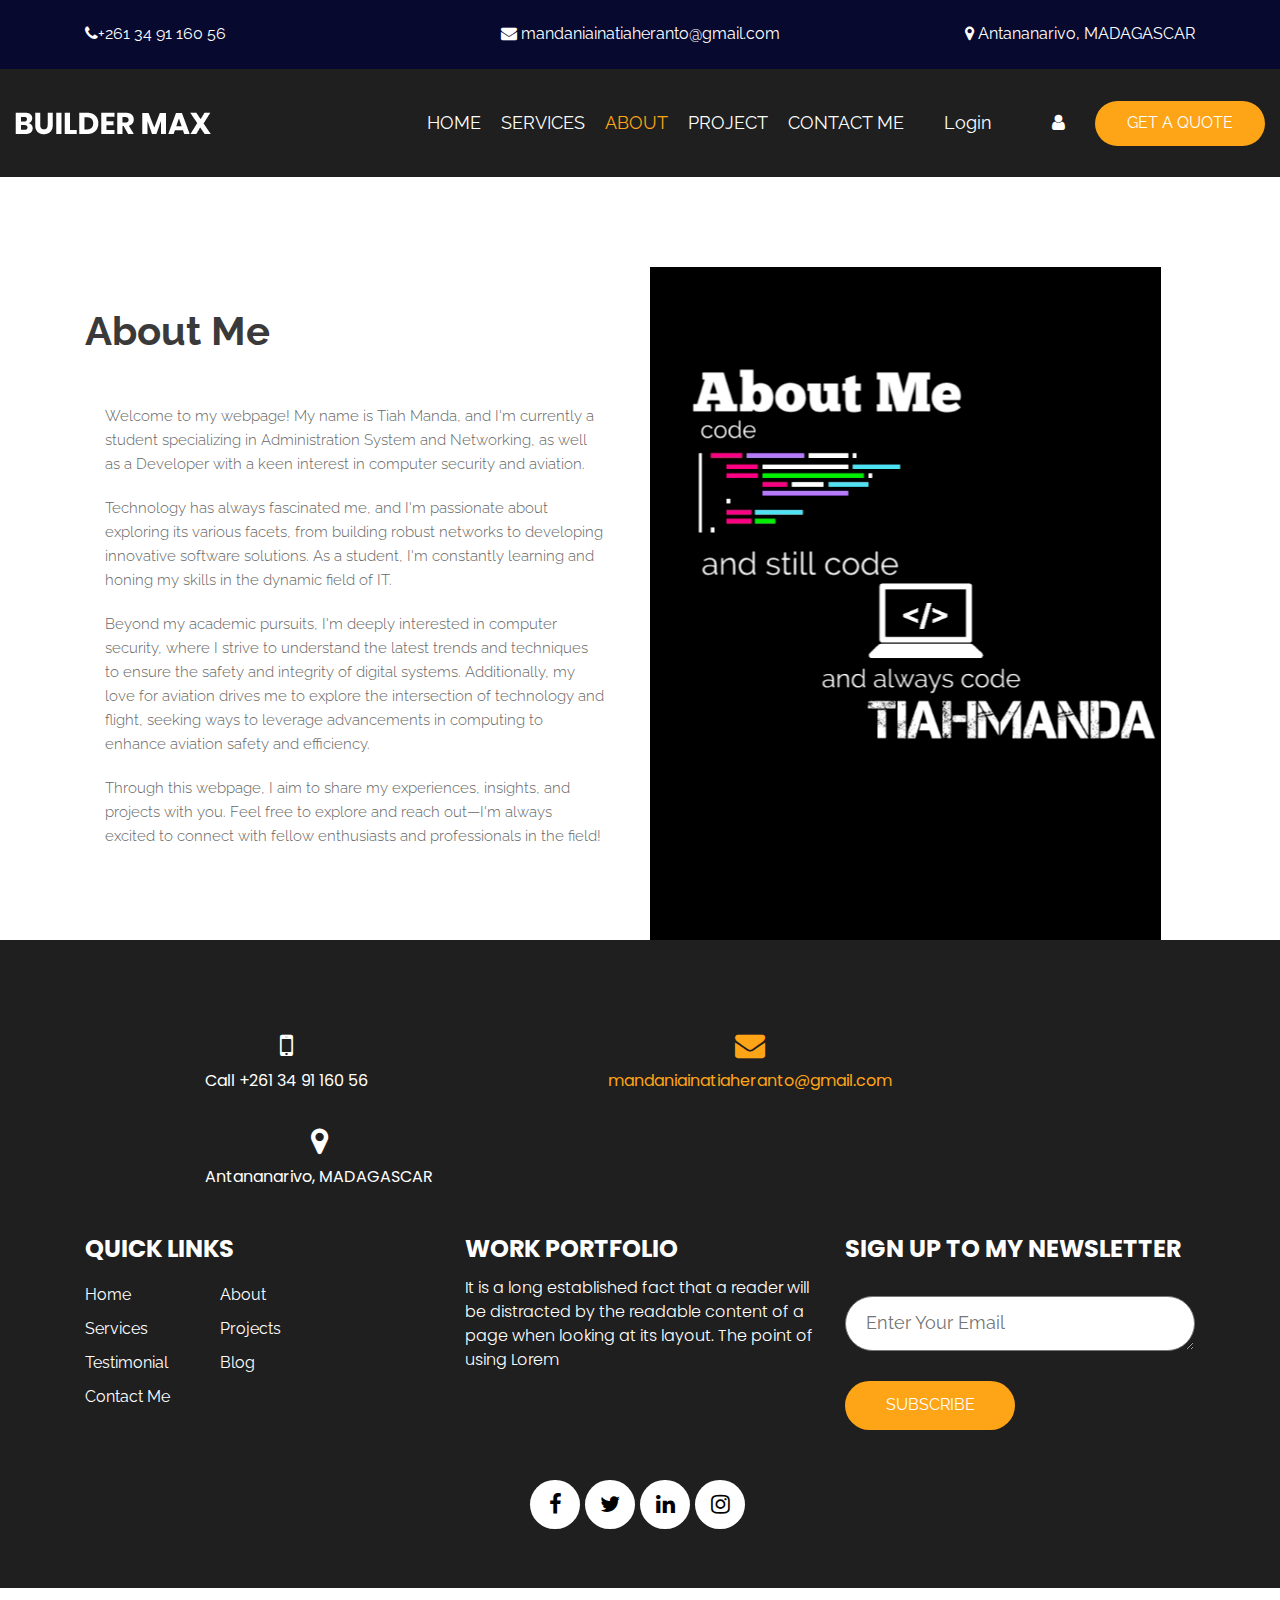
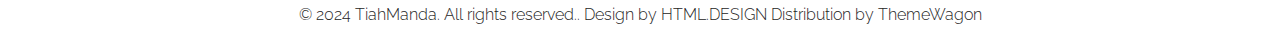
==== about.html @ e6ba1126 "Import project" ====
<!DOCTYPE html>
<html lang="en">
   <head>
      <!-- basic -->
      <meta charset="utf-8">
      <meta http-equiv="X-UA-Compatible" content="IE=edge">
      <meta name="viewport" content="width=device-width, initial-scale=1">
      <!-- mobile metas -->
      <meta name="viewport" content="width=device-width, initial-scale=1">
      <meta name="viewport" content="initial-scale=1, maximum-scale=1">
      <!-- site metas -->
      <title>About</title>
      <meta name="keywords" content="">
      <meta name="description" content="">
      <meta name="author" content="">
      <!-- bootstrap css -->
      <link rel="stylesheet" type="text/css" href="css/bootstrap.min.css">
      <!-- style css -->
      <link rel="stylesheet" type="text/css" href="css/style.css">
      <!-- Responsive-->
      <link rel="stylesheet" href="css/responsive.css">
      <!-- MainLogo -->
      <link rel="icon" href="images/MainLogo.png" type="image/gif" />
      <!-- Scrollbar Custom CSS -->
      <link rel="stylesheet" href="css/jquery.mCustomScrollbar.min.css">
      <!-- Tweaks for older IEs-->
      <link rel="stylesheet" href="https://netdna.bootstrapcdn.com/font-awesome/4.0.3/css/font-awesome.css">
      <!-- fonts -->
      <link href="https://fonts.googleapis.com/css2?family=Raleway:wght@400;500;600;800&family=Sen:wght@400;700;800&display=swap" rel="stylesheet">
   </head>
   <body>
      <!-- header top section start -->
      <div class="header_top_section">
         <div class="container">
            <div class="row">
               <div class="col-sm-12">
                  <div class="header_top_main">
                     <div class="call_text"><a href="#"><i class="fa fa-phone" aria-hidden="true"></i>+261 34 91 160 56</a></div>
                     <div class="call_text_2"><a href="#"><i class="fa fa-envelope" aria-hidden="true"></i> mandaniainatiaheranto@gmail.com</a></div>
                     <div class="call_text_1"><a href="#"><i class="fa fa-map-marker" aria-hidden="true"></i> Antananarivo, MADAGASCAR</a></div>
                  </div>
               </div>
            </div>
         </div>
      </div>
      <!-- header top section start -->
      <!-- header section start -->
      <div class="header_section header_bg">
         <div class="container-fluid">
            <nav class="navbar navbar-expand-lg navbar-light bg-light">
               <div class="logo"><a href="index.html"><img src="images/logo.png"></a></div>
               <button class="navbar-toggler" type="button" data-toggle="collapse" data-target="#navbarSupportedContent" aria-controls="navbarSupportedContent" aria-expanded="false" aria-label="Toggle navigation">
               <span class="navbar-toggler-icon"></span>
               </button>
               <div class="collapse navbar-collapse" id="navbarSupportedContent">
                  <ul class="navbar-nav ml-auto">
                     <li class="nav-item">
                        <a class="nav-link" href="index.html">Home</a>
                     </li>
                     <li class="nav-item">
                        <a class="nav-link" href="services.html">Services</a>
                     </li>
                     <li class="nav-item active">
                        <a class="nav-link" href="about.html">About</a>
                     </li>
                     <li class="nav-item">
                        <a class="nav-link" href="projects.html">Project</a>
                     </li>
                     <li class="nav-item">
                        <a class="nav-link" href="contact.html">Contact Me</a>
                     </li>
                  </ul>
                  <form class="form-inline my-2 my-lg-0">
                     <div class="login_text">
                        <ul>
                           <li><a href="#">Login</a></li>
                           <li><a href="#"><i class="fa fa-user" aria-hidden="true"></i></a></li>
                        </ul>
                     </div>
                     <div class="quote_btn"><a href="#">Get A Quote</a></div>
                  </form>
               </div>
            </nav>
         </div>
      </div>
      <!-- header section end -->
      <!-- about sectuion start -->
      <div class="about_section layout_padding">
         <div class="container">
            <div class="row">
               <div class="col-md-6">
                  <h1 class="about_taital">About Me</h1>
                  <p class="about_text">
                     <p>Welcome to my webpage! My name is Tiah Manda, and I'm currently a student specializing in Administration System and Networking, as well as a Developer with a keen interest in computer security and aviation.</p>

                     <p>Technology has always fascinated me, and I'm passionate about exploring its various facets, from building robust networks to developing innovative software solutions. As a student, I'm constantly learning and honing my skills in the dynamic field of IT.</p>

                     <p>Beyond my academic pursuits, I'm deeply interested in computer security, where I strive to understand the latest trends and techniques to ensure the safety and integrity of digital systems. Additionally, my love for aviation drives me to explore the intersection of technology and flight, seeking ways to leverage advancements in computing to enhance aviation safety and efficiency.</p>

                     <p>Through this webpage, I aim to share my experiences, insights, and projects with you. Feel free to explore and reach out—I'm always excited to connect with fellow enthusiasts and professionals in the field!</p>
                  </p>
               </div>
               <div class="col-md-6 padding_left_15">
                  <div class="contact_img"><img src="images/AboutMe.png"></div>
               </div>
            </div>
         </div>
      </div>
      <!-- about sectuion end -->
      <!-- footer section start -->
      <div class="footer_section layout_padding">
         <div class="container">
            <div class="row">
               <div class="col-md-12">
                  <div class="location_text">
                     <ul>
                        <li>
                           <a href="#"><span class="padding_15"><i class="fa fa-mobile" aria-hidden="true"></i></span> <br>Call +261 34 91 160 56</a>
                        </li>
                        <li class="active">
                           <a href="#"><span class="padding_15"><i class="fa fa-envelope" aria-hidden="true"></i></span> <br>mandaniainatiaheranto@gmail.com</a>
                        </li>
                        <li>
                           <a href="#"><span class="padding_15"><i class="fa fa-map-marker" aria-hidden="true"></i></span> <br>Antananarivo, MADAGASCAR</a>
                        </li> 
                     </ul>
                  </div>
               </div>
            </div>
            <div class="footer_section_2">
               <div class="row">
                  <div class="col-md-4">
                     <h2 class="useful_text">QUICK LINKS</h2>
                     <div class="footer_menu">
                        <ul>
                           <li><a href="index.html">Home</a></li>
                           <li><a href="about.html">About</a></li>
                           <li><a href="services.html">Services</a></li>
                           <li><a href="projects.html">Projects</a></li>
                           <li><a href="testimonial.html">Testimonial</a></li>
                           <li><a href="blog.html">Blog</a></li>
                           <li><a href="contact.html">Contact Me</a></li>
                        </ul>
                     </div>
                  </div>
                  <div class="col-md-4">
                     <h2 class="useful_text">Work Portfolio</h2>
                     <p class="lorem_text">It is a long established fact that a reader will be distracted by the readable content of a page when looking at its layout. The point of using Lorem</p>
                  </div>
                  <div class="col-md-4">
                     <h2 class="useful_text">SIGN UP TO MY NEWSLETTER</h2>
                     <div class="form-group">
                        <textarea class="update_mail" placeholder="Enter Your Email" rows="5" id="comment" name="Enter Your Email"></textarea>
                        <div class="subscribe_bt"><a href="#">Subscribe</a></div>
                     </div>
                  </div>
               </div>
            </div>
            <div class="social_icon">
               <ul>
                  <li>
                     <a href="#"><i class="fa fa-facebook" aria-hidden="true"></i></a>
                  </li>
                  <li>
                     <a href="#"><i class="fa fa-twitter" aria-hidden="true"></i></a>
                  </li>
                  <li>
                     <a href="#"><i class="fa fa-linkedin" aria-hidden="true"></i></a>
                  </li>
                  <li>
                     <a href="#"><i class="fa fa-instagram" aria-hidden="true"></i></a>
                  </li>
               </ul>
            </div>
         </div>
      </div>
      <!-- footer section end -->
      <!-- copyright section start -->
      <div class="copyright_section">
         <div class="container">
            <div class="row">
               <div class="col-sm-12">
                  <p class="copyright_text">&copy; 2024 TiahManda. All rights reserved.. Design by <a href="https://html.design" rel="nofollow">HTML.DESIGN</a> Distribution by <a href="https://themewagon.com">ThemeWagon</a></p>
               </div>
            </div>
         </div>
      </div>
      <!-- copyright section end -->
      <!-- Javascript files-->
      <script src="js/jquery.min.js"></script>
      <script src="js/popper.min.js"></script>
      <script src="js/bootstrap.bundle.min.js"></script>
      <script src="js/jquery-3.0.0.min.js"></script>
      <script src="js/plugin.js"></script>
   </body>
</html>
---- css/style.css ----
/*--------------------------------------------------------------------- File Name: style.css ---------------------------------------------------------------------*/


/*--------------------------------------------------------------------- import Fonts ---------------------------------------------------------------------*/

@import url('https://fonts.googleapis.com/css?family=Rajdhani:300,400,500,600,700');
@import url('https://fonts.googleapis.com/css?family=Poppins:100,100i,200,200i,300,300i,400,400i,500,500i,600,600i,700,700i,800,800i,900,900i');
@font-face {
    font-family: "Righteous";
    src: url("../fonts/BalooChettan-Regular.ttf");
    src: url("../fonts/BalooChettan-Regular.ttf");
}


/*****---------------------------------------- 1) font-family: 'Rajdhani', sans-serif;
 2) font-family: 'Poppins', sans-serif;
 ----------------------------------------*****/


/*--------------------------------------------------------------------- import Files ---------------------------------------------------------------------*/

@import url(animate.min.css);
@import url(normalize.css);
@import url(icomoon.css);
@import url(css/font-awesome.min.css);
@import url(meanmenu.css);
@import url(owl.carousel.min.css);
@import url(swiper.min.css);
@import url(slick.css);
@import url(jquery.fancybox.min.css);
@import url(jquery-ui.css);
@import url(nice-select.css);

/*--------------------------------------------------------------------- skeleton ---------------------------------------------------------------------*/

* {
    box-sizing: border-box !important;
    transition: ease all 0.5s;
}

html {
    scroll-behavior: smooth;
}

body {
    color: #666666;
    font-size: 14px;
    line-height: 1.80857;
    font-weight: normal;
    overflow-x: hidden;
    font-family: 'Raleway', sans-serif;
}

a {
    color: #1f1f1f;
    text-decoration: none !important;
    outline: none !important;
    -webkit-transition: all .3s ease-in-out;
    -moz-transition: all .3s ease-in-out;
    -ms-transition: all .3s ease-in-out;
    -o-transition: all .3s ease-in-out;
    transition: all .3s ease-in-out;
}

h1,
h2,
h3,
h4,
h5,
h6 {
    letter-spacing: 0;
    font-weight: normal;
    position: relative;
    padding: 0 0 10px 0;
    font-weight: normal;
    line-height: normal;
    color: #111111;
    margin: 0
}

h1 {
    font-size: 24px
}

h2 {
    font-size: 22px
}

h3 {
    font-size: 18px
}

h4 {
    font-size: 16px
}

h5 {
    font-size: 14px
}

h6 {
    font-size: 13px
}

*,
*::after,
*::before {
    -webkit-box-sizing: border-box;
    -moz-box-sizing: border-box;
    box-sizing: border-box;
}

h1 a,
h2 a,
h3 a,
h4 a,
h5 a,
h6 a {
    color: #212121;
    text-decoration: none!important;
    opacity: 1
}

button:focus {
    outline: none;
}

ul,
li,
ol {
    margin: 0px;
    padding: 0px;
    list-style: none;
}

p {
    margin: 20px;
    font-weight: 300;
    font-size: 15px;
    line-height: 24px;
}

a {
    color: #222222;
    text-decoration: none;
    outline: none !important;
}

a,
.btn {
    text-decoration: none !important;
    outline: none !important;
    -webkit-transition: all .3s ease-in-out;
    -moz-transition: all .3s ease-in-out;
    -ms-transition: all .3s ease-in-out;
    -o-transition: all .3s ease-in-out;
    transition: all .3s ease-in-out;
}

img {
    max-width: 100%;
    height: auto;
}

 :focus {
    outline: 0;
}

.paddind_bottom_0 {
    padding-bottom: 0 !important;
}

.btn-custom {
    margin-top: 20px;
    background-color: transparent !important;
    border: 2px solid #ddd;
    padding: 12px 40px;
    font-size: 16px;
}

.lead {
    font-size: 18px;
    line-height: 30px;
    color: #767676;
    margin: 0;
    padding: 0;
}

.form-control:focus {
    border-color: #ffffff !important;
    box-shadow: 0 0 0 .2rem rgba(255, 255, 255, .25);
}

.navbar-form input {
    border: none !important;
}

.badge {
    font-weight: 500;
}

blockquote {
    margin: 20px 0 20px;
    padding: 30px;
}

button {
    border: 0;
    margin: 0;
    padding: 0;
    cursor: pointer;
}

.full {
    float: left;
    width: 100%;
}

.layout_padding {
    padding-top: 90px;
    padding-bottom: 0px;
}

.padding_0 {
    padding: 0px;
}


/* header top section start */

.header_top_section {
    width: 100%;
    display: flex;
    background-color: #07092f;
    height: auto;
    padding: 20px 0px;
}

.header_top_main {
    display: flex;
}

.call_text {
    width: 100%;
    float: left;
    font-size: 16px;
    color: #ffffff;
}

.call_text a {
    color: #ffffff;
}

.call_text a:hover {
    color: #fda417;
}

.call_text_1 {
    width: 100%;
    float: left;
    font-size: 16px;
    color: #ffffff;
    text-align: right;
}

.call_text_1 a {
    color: #ffffff;
}

.call_text_1 a:hover {
    color: #fda417;
}

.call_text_2 {
    width: 100%;
    float: left;
    font-size: 16px;
    color: #ffffff;
    text-align: right;
    text-align: center;
}

.call_text_2 a {
    color: #ffffff;
}

.call_text_2 a:hover {
    color: #fda417;
}

.padding_left_15 {
    padding-left: 10px;
}


/* header top section end */


/* header section start */

.header_section {
    width: 100%;
    float: left;
    background-image: url(../images/TiahMMainBg.jpg);
    height: auto;
    background-size: 100% 100%;
    background-repeat: no-repeat;
}

.header_bg {
    background: #1f1f1f;
}

.bg-light {
    background-color: transparent !important;
}

.logo {
    width: auto;
}

.ml-auto,
.mx-auto {
    margin-left: auto!important;
}

.navbar-expand-lg .navbar-nav .nav-link {
    padding-right: 10px;
    padding-left: 10px;
    font-size: 18px;
    color: #fcfefe;
    text-transform: uppercase;
}

.navbar-light .navbar-nav .nav-link:focus,
.navbar-light .navbar-nav .nav-link:hover {
    color: #fda417;
}

.navbar-light .navbar-nav .active>.nav-link,
.navbar-light .navbar-nav .nav-link.active,
.navbar-light .navbar-nav .nav-link.show,
.navbar-light .navbar-nav .show>.nav-link {
    color: #fda417;
}

.navbar {
    padding: 30px 0px 30px 0px;
}

.motivation-quote {
    font-family: 'Courier New', Courier, monospace;
}

.login_text ul {
    margin: 0px;
    padding: 0px;
}

.login_text li {
    float: left;
    font-size: 18px;
    color: #ffffff;
    padding: 0px 30px;
}

.login_text li a {
    color: #ffffff;
}

.login_text li a:hover {
    color: #fda417;
}

.quote_btn {
    width: 170px;
    float: left;
}

.quote_btn a {
    width: 100%;
    float: left;
    font-size: 16px;
    text-align: center;
    color: #ffffff;
    background-color: #fda417;
    border-radius: 40px;
    padding: 8px;
    text-transform: uppercase;
}

.quote_btn a:hover {
    background-color: #ffffff;
    color: #252525;
}


/* header section end */


/* banner section start */

.banner_section {
    width: 100%;
    float: left;
    padding: 90px 0px;
}

.banner_taital_main {
    width: 43%;
    float: left;
}

.banner_taital {
    width: 100%;
    float: left;
    font-size: 60px;
    color: #ffffff;
    text-transform: uppercase;
    font-weight: bold;
    padding-bottom: 0px;
    line-height: 70px;
    font-family: 'Poppins', sans-serif;
}

.banner_text {
    width: 100%;
    float: left;
    font-size: 16px;
    color: #ffffff;
    margin-left: 0px;
    font-family: 'Poppins', sans-serif;
}

.btn_main {
    width: 100%;
    display: flex;
}

.started_text {
    width: 180px;
    margin-right: 20px;
    margin-top: 30px;
}

.started_text a {
    width: 100%;
    float: left;
    padding: 10px 10px;
    color: #ffffff;
    background-color: #0b0b0b;
    text-align: center;
    font-size: 16px;
    border-radius: 40px;
}

.started_text a:hover {
    color: #ffffff;
    background-color: #fda417;
}

.started_text.active a {
    color: #ffffff;
    background-color: #fda417;
}

#my_slider a.carousel-control-prev {
    left: 30px;
    top: 180px;
    right: 0px;
}

#my_slider a.carousel-control-next {
    right: 0px;
    top: 120px;
    left: 30px;
    color: #ffffff;
    background-color: #f8c30b;
}

#my_slider .carousel-control-next,
#my_slider .carousel-control-prev {
    width: 55px;
    height: 55px;
    background: #ffffff;
    opacity: 1;
    font-size: 40px;
    color: #070606;
    border-radius: 100px;
}

#my_slider .carousel-control-next:focus,
#my_slider .carousel-control-next:hover,
#my_slider .carousel-control-prev:focus,
#my_slider .carousel-control-prev:hover {
    color: #ffffff;
    background-color: #f8c30b;
}


/* banner section end */


/* about section start */

.about_section {
    width: 100%;
    float: left;
    padding: 90px 0px 0px 0px;
}

.about_taital {
    width: 100%;
    float: left;
    font-size: 40px;
    color: #3b3a3a;
    font-weight: bold;
    padding-top: 40px;
}

.about_text {
    width: 100%;
    float: left;
    font-size: 16px;
    color: #5a5959;
    margin-left: 0px;
}

.about_img {
    width: 100%;
    float: left;
    background-color: #000;
    height: auto;
    background-size: cover;
    padding: 0px 0px 0px 0px;
}

.video_bt {
    width: 100%;
    padding: 155px 0px;
}

.play_icon img {
    width: 80px;
}

.play_icon {
    width: 100%;
    margin: 0 auto;
    position: relative;
    z-index: 5;
    text-align: center;
}

.play_icon::before {
    content: '';
    position: absolute;
    top: 40px;
    left: 90px;
    width: 90px;
    height: 90px;
    transform: translate(-50%, -50%);
    background-color: rgb(253, 164, 23, 0.8);
    border-radius: 100%;
    animation: fadeEffect 1.3s infinite ease;
    box-shadow: 0px 0px 10px 0px;
    right: 0px;
    margin: 0 auto;
    z-index: -1;
}

@keyframes fadeEffect {
    0% {
        transform: translate(-50%, -50%) scale(1);
        opacity: 1
    }
    100% {
        transform: translate(-50%, -50%) scale(1.2);
        opacity: 0;
    }
}

.read_bt_1 {
    width: 180px;
    float: left;
    margin-top: 20px;
}

.read_bt_1 a {
    width: 100%;
    float: left;
    font-size: 16px;
    text-align: center;
    background-color: #282828;
    color: #ffffff;
    padding: 10px 0px;
    border-radius: 40px;
    font-weight: bold;
}

.read_bt_1 a:hover {
    background-color: #fda417;
    color: #ffffff;
}


/* about section end */


/* services section start */

.services_section {
    width: 100%;
    float: left;
}

.services_taital {
    width: 100%;
    float: left;
    font-size: 40px;
    color: #1b1b1b;
    font-weight: bold;
    text-align: center;
}

.services_text_1 {
    width: 100%;
    font-size: 16px;
    margin: 0 auto;
    color: #1f1f1f;
    padding-top: 20px;
    text-align: center;
}

.services_text {
    width: 100%;
    font-size: 14px;
    margin: 0px;
    color: #1b1b1b;
    padding-top: 20px;
}

.services_section_2 {
    width: 90%;
    margin: 0 auto;
    padding-top: 30px;
}

.box_main {
    width: 100%;
    background-color: #ffffff;
    height: auto;
    padding: 40px 20px 40px 20px;
    border-radius: 20px;
    margin-top: 30px;
}

.box_main:hover {
    background-color: #ffffff;
    box-shadow: 0px 0px 20px 0px;
}

.box_main.active {
    background-color: #ffffff;
    box-shadow: 0px 0px 20px 0px;
}

.service_img {
    width: 30%;
    min-height: 71px;
}

.development_text {
    width: 100%;
    font-size: 24px;
    color: #1b1b1b;
    font-weight: bold;
    padding: 20px 0px 0px 0px;
    text-transform: uppercase;
    min-height: 80px;
}

.service_img img {
    min-height: 80px;
}

.readmore_bt {
    width: 140px;
    padding-top: 30px;
}

.readmore_bt a {
    width: 100%;
    text-align: center;
    font-size: 16px;
    color: #fda51a;
    padding: 15px 20px;
    margin-top: 10px;
    font-weight: bold;
}

.readmore_bt a:hover {
    color: #252525;
}


/* services section end */


/* projects section start */

.projects_section {
    width: 100%;
    float: left;
    padding-bottom: 90px;
}

.projects_taital {
    width: 100%;
    float: left;
    font-size: 40px;
    color: #192955;
    font-weight: 600;
    padding-bottom: 30px;
}

.projects_text {
    width: 100%;
    float: left;
    font-size: 16px;
    color: #5a5959;
    margin: 0px;
}

.projects_section_2 {
    padding: 50px 0px;
    width: 100%;
}

.pets_section_2 {
    width: 100%;
    float: left;
    padding-top: 20px;
}

.image {
    display: block;
    width: 100%;
    height: auto;
    min-height: 310px;
}

.overlay {
    position: absolute;
    top: 0;
    bottom: 0;
    left: 0;
    right: 0;
    height: 100%;
    width: 100%;
    opacity: 0;
    transition: .5s ease;
    background-color: rgb(45, 45, 45, 0.5);
    margin: 0 auto;
}

.container_main {
    position: relative;
}

.container_main:hover .overlay {
    opacity: 1;
}

.text {
    color: white;
    font-size: 20px;
    position: absolute;
    top: 50%;
    left: 50%;
    -webkit-transform: translate(-50%, -50%);
    -ms-transform: translate(-50%, -50%);
    transform: translate(-50%, -50%);
    width: 80%;
}

.some_text {
    color: #fefefd;
    text-align: center;
    font-size: 20px;
    padding-bottom: 0;
    font-weight: bold;
}

i.fa.fa-link {
    background: #0fbdd7;
    padding: 20px 20px 18px 20px;
    border-radius: 100%;
}

.padding_right0 {
    padding-right: 0px;
}

.development_box {
    width: 100%;
    background: red;
    height: auto;
    background-size: cover;
}

.work_text {
    width: 100%;
    font-size: 20px;
    color: #ffffff;
    font-weight: bold;
}

.dummy_text {
    width: 100%;
    font-size: 14px;
    margin: 0px;
    color: #ffffff;
}

.project_main {
    width: 100%;
    padding: 20px;
    background-color: #fda417;
    border-bottom-left-radius: 20px;
    border-bottom-right-radius: 20px;
    top: -2px;
    position: relative;
}

.project_main:hover {
    background-color: #252525;
}

.upcomeing_section {
    width: 100%;
    float: left;
    background-color: #ff6262;
    height: auto;
    padding: 0px 50px 50px 50px;
}

.video_menu {
    width: 100%;
    float: left;
}

.video_menu ul {
    margin: 0px;
    padding: 0px;
}

.video_menu li a {
    float: left;
    font-size: 18px;
    color: #464646;
    background-color: #ffffff;
    padding: 10px;
}

.video_menu li a:hover {
    color: #ffffff;
    background-color: #ff6262;
}

.video_menu li.active a {
    color: #ffffff;
    background-color: #ff6262;
}

.hover_main {
    width: 100%;
    float: left;
    transition: .3s all;
}

.hover_main:hover {
    transform: translateY(30px);
}

.projects_section .tab-content {
    background-color: #ff6262;
}

.projects_section ul {
    margin-bottom: 0;
    float: left;
}

.projects_section ul .nav-link {
    color: #000;
    background-color: #fff;
    padding: 12px 10px;
    width: 145px;
    text-align: center;
    margin: 0px 0px;
    text-transform: uppercase;
    position: relative;
}

.projects_section ul .nav-link.active {
    background-color: #fda417;
    color: #fff;
}


/* projects section end */


/* testimonial section start */

.testimonial_section {
    width: 100%;
    float: left;
    background-color: #252525;
    height: auto;
    padding: 90px 0px 150px 0px;
    background-size: 100%;
}

.testimonial_taital {
    width: 100%;
    float: left;
    font-size: 40px;
    color: #ffffff;
    text-align: center;
    font-weight: bold;
    font-family: 'Poppins', sans-serif;
}

.testimonial_section_2 {
    width: 80%;
    margin: 0 auto;
    text-align: center;
    display: block;
    padding-top: 30px;
}

.client_name_text {
    width: 100%;
    font-size: 20px;
    font-weight: bold;
    color: #ffffff;
    text-align: left;
    text-transform: uppercase;
}

.textimonial_text {
    width: 100%;
    background-color: #ffffff;
    padding: 40px;
    color: #0d0d0d;
    margin: 0px;
    text-align: left;
    border-radius: 4px;
}

#costum_slider a.carousel-control-next {
    right: -60px;
    left: 0px;
    top: 500px;
}

#costum_slider a.carousel-control-prev {
    left: -60px;
    right: 0px;
    top: 500px;
    color: #fff;
    background-color: #fda417;
}

#costum_slider .carousel-control-next,
#costum_slider .carousel-control-prev {
    width: 55px;
    height: 55px;
    background: #ffffff;
    opacity: 1;
    font-size: 30px;
    color: #252525;
    margin: 0 auto;
    text-align: center;
    border-radius: 100px;
}

#costum_slider .carousel-control-next:focus,
#costum_slider .carousel-control-next:hover,
#costum_slider .carousel-control-prev:focus,
#costum_slider .carousel-control-prev:hover {
    color: #fff;
    background-color: #fda417;
}


/* testimonial section end  */


/* contact section start */

.contact_section {
    width: 100%;
    float: left;
}

.contact_taital {
    width: 100%;
    float: left;
    font-size: 40px;
    color: #050404;
    padding-left: 100px;
    font-weight: bold;
    font-family: 'Poppins', sans-serif;
}

.contact_section_2 {
    width: 100%;
    float: left;
    padding-top: 20px;
    padding-bottom: 90px;
}

.mail_section_1 {
    width: 100%;
    float: left;
    padding-left: 85px;
    padding-top: 30px;
}

.mail_text {
    width: 100%;
    float: left;
    font-size: 16px;
    color: #2b2c2c;
    border: 0px;
    background-color: transparent;
    padding: 8px 15px;
    margin-bottom: 40px;
    box-shadow: 0px 0px 10px 0px #4e4d4d;
}

input.mail_text::placeholder {
    color: #393a3a;
}

.massage-bt {
    color: #393a3a;
    width: 100%;
    height: 110px;
    font-size: 18px;
    background-color: transparent;
    padding: 40px 15px 0px 15px;
    border: 0px;
    box-shadow: 0px 0px 10px 0px #393a3a;
}

textarea#comment.massage-bt::placeholder {
    color: #393a3a;
}

.send_bt {
    width: 170px;
    float: left;
}

.send_bt a {
    width: 100%;
    text-align: center;
    font-size: 18px;
    color: #ffffff;
    background-color: #fda417;
    padding: 12px;
    text-transform: uppercase;
    margin-top: 30px;
    display: block;
    font-weight: bold;
    border-radius: 40px;
}

.send_bt a:hover {
    color: #ffffff;
    background-color: #252525;
}

.contact_img {
    width: 100%;
    float: left;
}

.padding_left_15 {
    padding-right: 0px;
}


/* contact section end */


/* footer section start */

.footer_section {
    width: 100%;
    float: left;
    background-color: #1f1f1f;
    height: auto;
    padding-bottom: 50px;
}

.footer_section_2 {
    width: 100%;
    float: left;
}

.useful_text {
    width: 100%;
    font-size: 24px;
    color: #ffffff;
    font-weight: bold;
    text-transform: uppercase;
    font-family: 'Poppins', sans-serif;
}

.lorem_text {
    width: 100%;
    float: left;
    font-size: 16px;
    color: #ffffff;
    margin: 0px;
    font-family: 'Poppins', sans-serif;
}

.location_text {
    width: 100%;
    margin: 0 auto;
    text-align: center;
}

.location_text ul {
    margin: 0px;
    padding: 0px;
    display: inline-block;
    text-align: center;
}

.location_text li {
    float: left;
    font-size: 16px;
    color: #ffffff;
    padding: 0px 120px 30px 120px;
    line-height: 30px;
    font-family: 'Poppins', sans-serif;
}

.location_text li a {
    color: #ffffff;
}

.location_text li a:hover {
    color: #fda417;
}

.location_text li.active a {
    color: #fda417;
}

.padding_15 {
    font-size: 30px;
}

.social_icon {
    width: 100%;
    display: inline-block;
    text-align: center;
    margin-top: 40px;
}

.social_icon ul {
    margin: 0px;
    padding: 0px;
    display: inline-block;
}

.social_icon li {
    float: left;
}

.social_icon li a {
    float: left;
    padding: 5px 15px;
    background-color: #ffffff;
    color: #000;
    border-radius: 100%;
    font-size: 22px;
    margin-right: 5px;
    width: 50px;
    text-align: center;
    margin-top: 10px;
}

.social_icon li a:hover {
    background-color: #fda417;
    color: #ffffff;
}

.update_mail {
    color: #918f8f;
    width: 100%;
    height: 55px;
    font-size: 18px;
    padding: 10px 20px 0px 20px;
    background-color: #ffffff;
    margin: 0 auto;
    justify-content: center;
    align-items: center;
    display: block;
    margin-top: 20px;
    border-radius: 40px;
}

.subscribe_bt {
    width: 170px;
    float: left;
    padding-top: 30px;
}

.subscribe_bt a {
    width: 100%;
    float: left;
    color: #ffffff;
    font-size: 16px;
    padding: 10px 0px;
    background-color: #fda417;
    text-transform: uppercase;
    text-align: center;
    border-radius: 40px;
}

.subscribe_bt a:hover {
    color: #252525;
    background-color: #ffffff;
}

.footer_menu_main {
    width: 100%;
    float: left;
}

.footer_menu {
    width: 77%;
    display: flex;
    flex-wrap: wrap;
}

.footer_menu ul {
    margin: 0px;
    padding: 0px;
    display: flex;
    flex-wrap: wrap;
}

.footer_menu li {
    font-size: 16px;
    color: #ffffff;
    padding: 5px 0px 0px 0px;
    flex-basis: 50%;
}

.footer_menu li a {
    color: #ffffff;
}

.footer_menu li a:hover {
    color: #fda417;
}

.footer_menu li.active a {
    color: #f9bc19;
}


/* footer section end */


/* copyright section start */

.copyright_section {
    width: 100%;
    float: left;
    background-color: #ffffff;
    height: auto;
}

.copyright_text {
    width: 100%;
    float: left;
    font-size: 16px;
    margin: 15px 0px;
    color: #252525;
    text-align: center;
}

.copyright_text a {
    color: #252525;
}

.copyright_text a:hover {
    color: #0fbdd7;
}


/* copyright section end */

.margin_top90 {
    margin-top: 90px;
}
---- css/responsive.css ----
/*--------------------------------------------------------------------- File Name: responsive.css ---------------------------------------------------------------------*/


/*------------------------------------------------------------------- 991px x 768px ---------------------------------------------------------------------*/

@media only screen and (min-width: 768px) and (max-width: 991px) {
    .header-search {
        padding: 15px 0px;
    }
}


/*------------------------------------------------------------------- 767px x 599px ---------------------------------------------------------------------*/

@media only screen and (min-width: 599px) and (max-width: 767px) {
    .logo {
        text-align: center;
    }
    .cart-content-right {
        padding-bottom: 5px;
    }
    .mg {
        margin: 0px 0px;
    }
    .menu-area-main {
        height: 256px;
        overflow-y: auto;
    }
    .megamenu>.row [class*="col-"] {
        padding: 0px;
    }
    .menu-area-main .megamenu .men-cat {
        padding: 0px 15px;
    }
    .menu-area-main .megamenu .women-cat {
        padding: 0px 15px;
    }
    .menu-area-main .megamenu .el-cat {
        padding: 0px 15px;
    }
    .mean-container .mean-nav ul li a.mean-expand {
        height: 19px;
    }
    .category-box.women-box {
        display: none;
    }
    .cart-box {
        display: inline-block;
        margin: 0px 30px;
    }
    .wish-box {
        float: none;
        margin: 0px 30px;
        display: inline-block;
    }
    .menu-add {
        display: none;
    }
    .category-box {
        display: none;
    }
    .mean-container .mean-nav ul li ol {
        padding: 0px;
    }
    .mean-container .mean-nav ul li a {
        padding: 10px 20px;
        width: 94.8%;
    }
    .mean-container .mean-nav ul li li a {
        width: 92%;
        padding: 1em 4%;
    }
    .mean-container .mean-nav ul li li li a {
        width: 100%;
    }
    .header-search {
        padding: 15px 0px;
    }
    #collapseFilter.d-md-block {
        padding: 30px 0px;
    }
}


/*------------------------------------------------------------------- 599px x 280px ---------------------------------------------------------------------*/

@media only screen and (min-width: 280px) and (max-width: 599px) {
    .cart-content-right {
        padding-bottom: 5px;
    }
    .megamenu>.row [class*="col-"] {
        padding: 0px;
    }
    .menu-area-main .megamenu .men-cat {
        padding: 0px 15px;
    }
    .menu-area-main .megamenu .women-cat {
        padding: 0px 15px;
    }
    .menu-area-main .megamenu .el-cat {
        padding: 0px 15px;
    }
    .mean-container .mean-nav ul li a {
        padding: 1em 4%;
        width: 92%;
    }
    .mean-container .mean-nav ul li li a {
        width: 90%;
        padding: 1em 5%;
    }
    .mean-container .sub-full.megamenu-categories ol li a {
        padding: 5px 0px;
        text-transform: capitalize;
        width: 100%;
    }
    .megamenu .sub-full.megamenu-categories .women-box .banner-up-text a {
        width: auto;
        border: none;
        float: none;
    }
    .menu-area-main {
        height: 45px;
        overflow-y: auto;
    }
    .mean-container .mean-nav ul li a.mean-expand {
        top: 0;
    }
}

@media (min-width: 992px) and (max-width: 1199px) {
    .ml-auto,
    .mx-auto {
        margin: 0 auto;
    }
    .navbar-expand-lg .navbar-nav .nav-link {
        padding-right: 5px;
        padding-left: 5px;
        font-size: 14px;
    }
    .login_text li {
        font-size: 14px;
        padding: 0px 10px;
    }
    .quote_btn {
        width: 140px;
    }
    .quote_btn a {
        font-size: 14px;
    }
    #my_slider a.carousel-control-prev {
        left: inherit;
        top: 180px;
        right: 30px;
    }
    #my_slider a.carousel-control-next {
        right: 30px;
        top: 120px;
        left: initial;
    }
    .services_section_2 {
        width: 98%;
    }
    .development_text {
        font-size: 20px;
    }
    .service_img img {
        min-height: 30px;
    }
    .about_taital {
        padding-top: 40px;
    }
    #costum_slider a.carousel-control-next {
        right: -60px;
        left: 0px;
        top: 550px;
    }
    #costum_slider a.carousel-control-prev {
        left: -60px;
        right: 0px;
        top: 550px;
    }
    .mail_section_1 {
        padding-left: 15px;
        padding-top: 0px;
    }
    .location_text li {
        padding: 0px 90px 30px 90px;
    }
    .useful_text {
        font-size: 20px;
    }
}

@media (min-width: 768px) and (max-width: 991px) {
    #my_slider a.carousel-control-prev {
        left: 30px;
        top: 180px;
        right: 0px;
        display: none;
    }
    #my_slider a.carousel-control-next {
        right: 0px;
        top: 120px;
        left: 30px;
        display: none;
    }
    .header_top_section {
        display: none;
    }
    .navbar-expand-lg .navbar-nav .nav-link {
        text-align: center;
        margin-top: 0px;
    }
    .navbar-toggler {
        background-color: #fff;
    }
    .header_section {
        background-size: cover;
    }
    .logo {
        width: auto;
    }
    .banner_taital_main {
        width: 80%;
    }
    .banner_taital {
        font-size: 50px;
        line-height: 55px;
    }
    .about_text {
        font-size: 14px;
        margin: 0px;
    }
    .about_taital {
        padding-top: 0px;
    }
    .video_bt {
        width: 100%;
        padding: 120px 0px;
    }
    .projects_section ul .nav-link {
        padding: 12px 9px;
        margin: 0px 5px;
        width: auto;
    }
    .image {
        min-height: auto;
        margin-top: 30px;
    }
    .testimonial_section_2 {
        width: 100%;
        padding-top: 30px;
    }
    #costum_slider a.carousel-control-next {
        top: 560px;
    }
    #costum_slider a.carousel-control-prev {
        top: 560px;
    }
    .textimonial_text {
        padding: 40px 20px;
    }
    .testimonial_section {
        padding: 90px 0px 150px 0px;
    }
    .contact_taital {
        padding-left: 0px;
    }
    .mail_section_1 {
        padding-left: 0px;
        padding-top: 0px;
    }
    .contact_img {
        margin-top: 30px;
    }
    .location_text li {
        padding: 0px 50px 30px 50px;
    }
    .useful_text {
        font-size: 14px;
    }
    .lorem_text {
        font-size: 14px;
    }
    .footer_menu {
        width: 100%;
    }
}

@media (min-width: 576px) and (max-width: 767px) {
    #my_slider a.carousel-control-prev {
        left: 30px;
        top: 180px;
        right: 0px;
        display: none;
    }
    #my_slider a.carousel-control-next {
        right: 0px;
        top: 120px;
        left: 30px;
        display: none;
    }
    .header_top_section {
        display: none;
    }
    .navbar-expand-lg .navbar-nav .nav-link {
        text-align: center;
        margin-top: 0px;
    }
    .navbar-toggler {
        background-color: #fff;
    }
    .header_section {
        background-size: cover;
    }
    .logo {
        width: auto;
    }
    .banner_taital_main {
        width: 100%;
    }
    .banner_taital {
        font-size: 50px;
        line-height: 55px;
    }
    .about_text {
        font-size: 14px;
    }
    .about_taital {
        padding-top: 0px;
    }
    .video_bt {
        width: 100%;
        padding: 60px 0px;
    }
    .about_img {
        margin-top: 30px;
    }
    .projects_section ul .nav-link {
        padding: 12px 5px;
    }
    .image {
        min-height: auto;
        margin-top: 30px;
    }
    .testimonial_section_2 {
        width: 100%;
        padding-top: 30px;
    }
    #costum_slider a.carousel-control-next {
        display: none;
    }
    #costum_slider a.carousel-control-prev {
        display: none;
    }
    .textimonial_text {
        padding: 40px 20px;
    }
    .testimonial_section {
        padding: 90px 0px 90px 0px;
    }
    .contact_taital {
        padding-left: 0px;
    }
    .mail_section_1 {
        padding-left: 0px;
        padding-top: 0px;
    }
    .contact_img {
        margin-top: 30px;
    }
    .location_text li {
        float: none;
        padding: 0px 20px 30px 20px;
    }
    .useful_text {
        padding-top: 20px;
        font-size: 20px;
    }
}

@media (max-width: 575px) {
    #my_slider a.carousel-control-prev {
        left: 30px;
        top: 180px;
        right: 0px;
        display: none;
    }
    #my_slider a.carousel-control-next {
        right: 0px;
        top: 120px;
        left: 30px;
        display: none;
    }
    .header_top_section {
        display: none;
    }
    .navbar-expand-lg .navbar-nav .nav-link {
        text-align: center;
        margin-top: 0px;
    }
    .navbar-toggler {
        background-color: #fff;
    }
    .header_section {
        background-size: cover;
    }
    .logo {
        width: auto;
    }
    .banner_taital_main {
        width: 100%;
    }
    .banner_taital {
        font-size: 30px;
        line-height: 35px;
    }
    .about_text {
        font-size: 14px;
    }
    .about_taital {
        padding-top: 0px;
    }
    .video_bt {
        width: 100%;
        padding: 60px 0px;
    }
    .about_img {
        margin-top: 30px;
    }
    .projects_section ul .nav-link {
        padding: 12px 5px;
    }
    .image {
        min-height: auto;
        margin-top: 30px;
    }
    .testimonial_section_2 {
        width: 100%;
        padding-top: 30px;
    }
    #costum_slider a.carousel-control-next {
        display: none;
    }
    #costum_slider a.carousel-control-prev {
        display: none;
    }
    .textimonial_text {
        padding: 40px 20px;
    }
    .testimonial_section {
        padding: 90px 0px 90px 0px;
    }
    .contact_taital {
        padding-left: 0px;
    }
    .mail_section_1 {
        padding-left: 0px;
        padding-top: 0px;
    }
    .contact_img {
        margin-top: 30px;
    }
    .location_text li {
        float: none;
        padding: 0px 20px 30px 20px;
    }
    .useful_text {
        padding-top: 20px;
        font-size: 20px;
    }
}
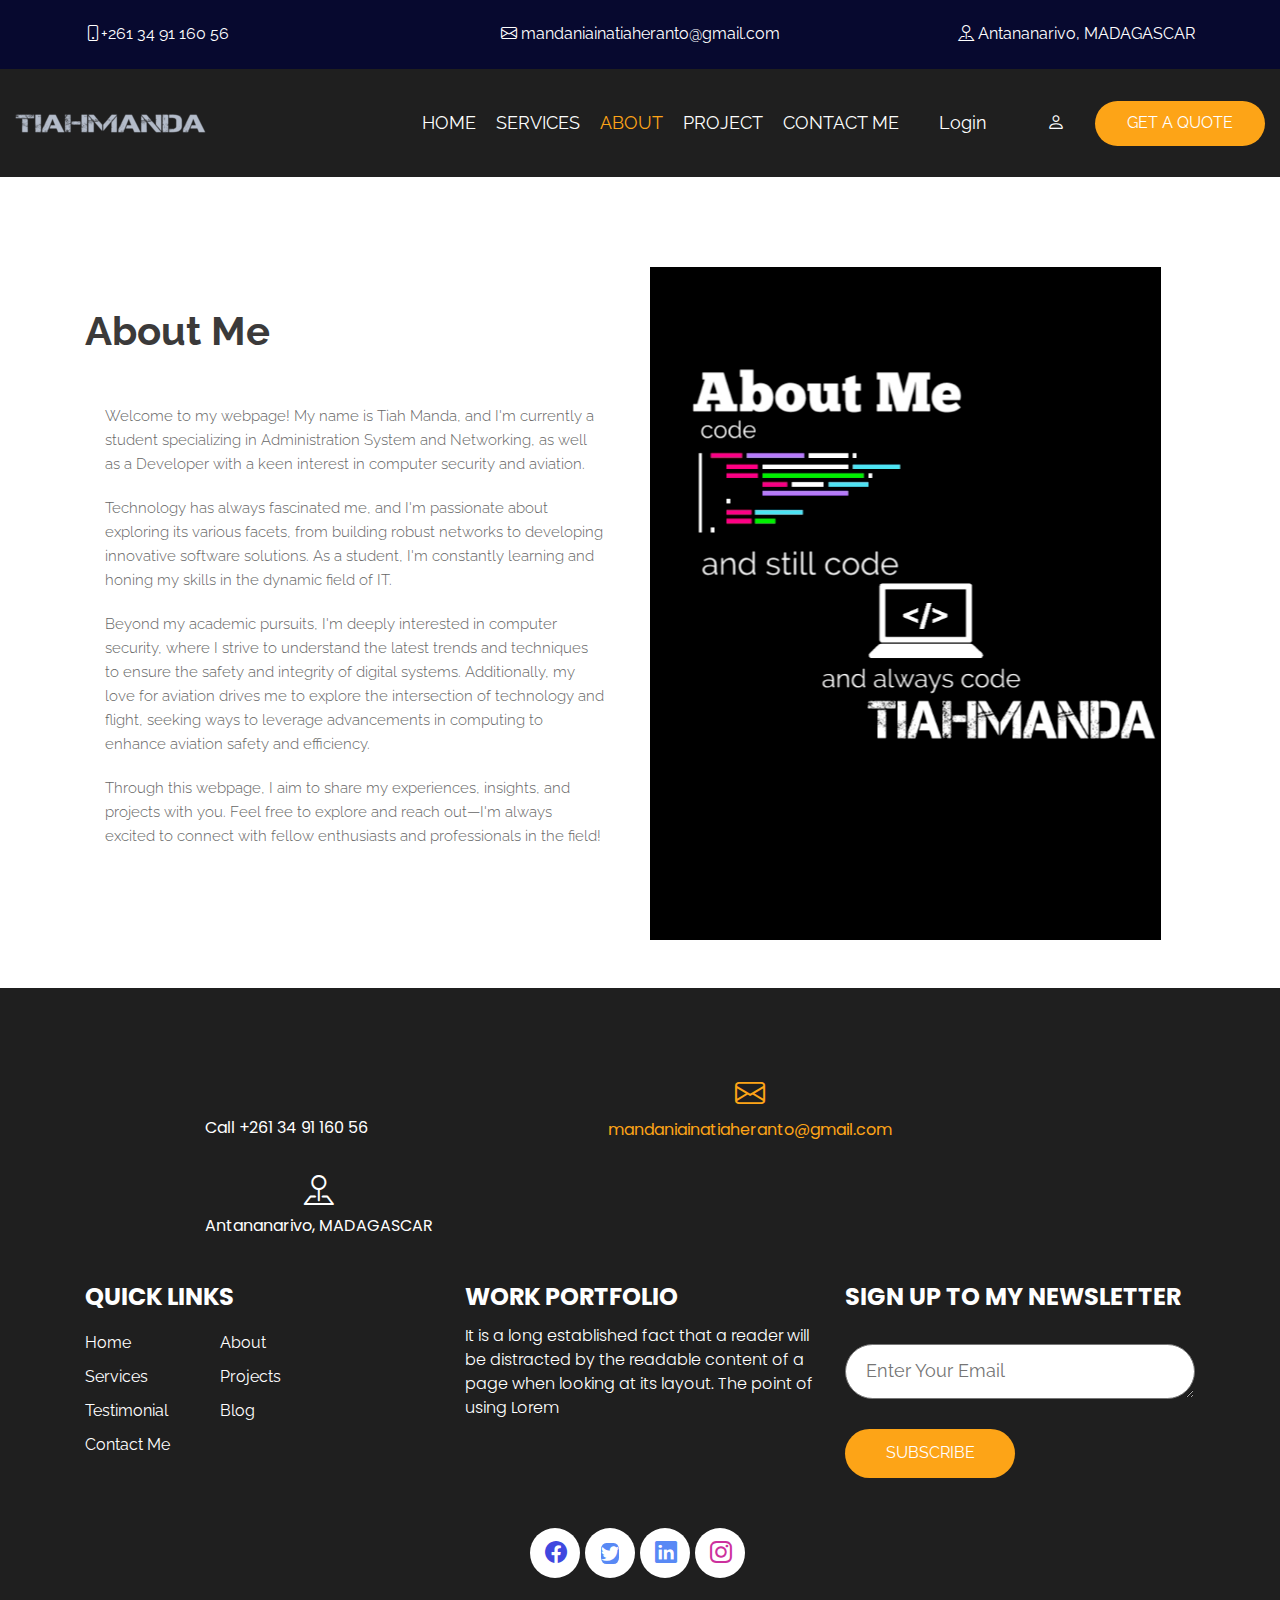
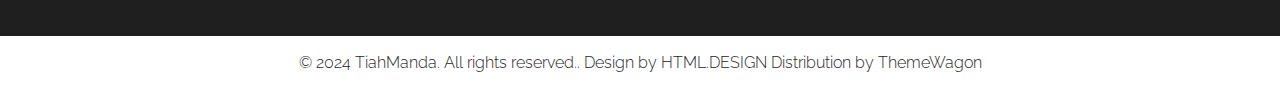
==== commit e001d409: "modification detail contenant" ====
--- a/about.html
+++ b/about.html
@@ -24,7 +24,7 @@
       <!-- Scrollbar Custom CSS -->
       <link rel="stylesheet" href="css/jquery.mCustomScrollbar.min.css">
       <!-- Tweaks for older IEs-->
-      <link rel="stylesheet" href="https://netdna.bootstrapcdn.com/font-awesome/4.0.3/css/font-awesome.css">
+      <link rel="stylesheet" href="css/bootstrap-icons/font/bootstrap-icons.min.css">
       <!-- fonts -->
       <link href="https://fonts.googleapis.com/css2?family=Raleway:wght@400;500;600;800&family=Sen:wght@400;700;800&display=swap" rel="stylesheet">
    </head>
@@ -35,9 +35,9 @@
             <div class="row">
                <div class="col-sm-12">
                   <div class="header_top_main">
-                     <div class="call_text"><a href="#"><i class="fa fa-phone" aria-hidden="true"></i>+261 34 91 160 56</a></div>
-                     <div class="call_text_2"><a href="#"><i class="fa fa-envelope" aria-hidden="true"></i> mandaniainatiaheranto@gmail.com</a></div>
-                     <div class="call_text_1"><a href="#"><i class="fa fa-map-marker" aria-hidden="true"></i> Antananarivo, MADAGASCAR</a></div>
+                     <div class="call_text"><a href="#"><i class="bi bi-phone" aria-hidden="true"></i>+261 34 91 160 56</a></div>
+                     <div class="call_text_2"><a href="#"><i class="bi bi-envelope" aria-hidden="true"></i> mandaniainatiaheranto@gmail.com</a></div>
+                     <div class="call_text_1"><a href="#"><i class="bi bi-pin-map" aria-hidden="true"></i> Antananarivo, MADAGASCAR</a></div>
                   </div>
                </div>
             </div>
@@ -48,7 +48,7 @@
       <div class="header_section header_bg">
          <div class="container-fluid">
             <nav class="navbar navbar-expand-lg navbar-light bg-light">
-               <div class="logo"><a href="index.html"><img src="images/logo.png"></a></div>
+               <div class="logo"><a href="index.html"><img src="images/Logo.png"></a></div>
                <button class="navbar-toggler" type="button" data-toggle="collapse" data-target="#navbarSupportedContent" aria-controls="navbarSupportedContent" aria-expanded="false" aria-label="Toggle navigation">
                <span class="navbar-toggler-icon"></span>
                </button>
@@ -74,7 +74,7 @@
                      <div class="login_text">
                         <ul>
                            <li><a href="#">Login</a></li>
-                           <li><a href="#"><i class="fa fa-user" aria-hidden="true"></i></a></li>
+                           <li><a href="#"><i class="bi bi-person" aria-hidden="true"></i></a></li>
                         </ul>
                      </div>
                      <div class="quote_btn"><a href="#">Get A Quote</a></div>
@@ -84,8 +84,8 @@
          </div>
       </div>
       <!-- header section end -->
-      <!-- about sectuion start -->
-      <div class="about_section layout_padding">
+      <!-- about section start -->
+      <div class="about_section layout_padding mb-5">
          <div class="container">
             <div class="row">
                <div class="col-md-6">
@@ -106,7 +106,7 @@
             </div>
          </div>
       </div>
-      <!-- about sectuion end -->
+      <!-- about section end -->
       <!-- footer section start -->
       <div class="footer_section layout_padding">
          <div class="container">
@@ -115,13 +115,13 @@
                   <div class="location_text">
                      <ul>
                         <li>
-                           <a href="#"><span class="padding_15"><i class="fa fa-mobile" aria-hidden="true"></i></span> <br>Call +261 34 91 160 56</a>
+                           <a href="#"><span class="padding_15"><i class="bi bi-mobile" aria-hidden="true"></i></span> <br>Call +261 34 91 160 56</a>
                         </li>
                         <li class="active">
-                           <a href="#"><span class="padding_15"><i class="fa fa-envelope" aria-hidden="true"></i></span> <br>mandaniainatiaheranto@gmail.com</a>
+                           <a href="#"><span class="padding_15"><i class="bi bi-envelope" aria-hidden="true"></i></span> <br>mandaniainatiaheranto@gmail.com</a>
                         </li>
                         <li>
-                           <a href="#"><span class="padding_15"><i class="fa fa-map-marker" aria-hidden="true"></i></span> <br>Antananarivo, MADAGASCAR</a>
+                           <a href="#"><span class="padding_15"><i class="bi bi-pin-map" aria-hidden="true"></i></span> <br>Antananarivo, MADAGASCAR</a>
                         </li> 
                      </ul>
                   </div>
@@ -159,16 +159,16 @@
             <div class="social_icon">
                <ul>
                   <li>
-                     <a href="#"><i class="fa fa-facebook" aria-hidden="true"></i></a>
+                     <a href="https://www.facebook.com/mandatiah.12"><i class="bi bi-facebook" aria-hidden="true"></i></a>
                   </li>
                   <li>
-                     <a href="#"><i class="fa fa-twitter" aria-hidden="true"></i></a>
+                     <a href="https://x.com/TiaherantoM?t=z-j-MieKnNUzf4HlNUdqKQ&s=09"><i class="bi bi-twitter" aria-hidden="true"></i></a>
                   </li>
                   <li>
-                     <a href="#"><i class="fa fa-linkedin" aria-hidden="true"></i></a>
+                     <a href="https://www.linkedin.com/in/mandaniaina-tiaheranto-07038824b"><i class="bi bi-linkedin" aria-hidden="true"></i></a>
                   </li>
                   <li>
-                     <a href="#"><i class="fa fa-instagram" aria-hidden="true"></i></a>
+                     <a href="https://www.instagram.com/tiahmanda/"><i class="bi bi-instagram" aria-hidden="true"></i></a>
                   </li>
                </ul>
             </div>
--- a/css/style.css
+++ b/css/style.css
@@ -301,8 +301,8 @@
 .header_section {
     width: 100%;
     float: left;
-    background-image: url(../images/TiahMMainBg.jpg);
     height: auto;
+    background-image: url("../images/ComputingDevelopment.png");
     background-size: 100% 100%;
     background-repeat: no-repeat;
 }
@@ -1204,6 +1204,60 @@
     color: #ffffff;
 }
 
+.social_icon_1 {
+    width: 100%;
+    display: inline-grid;
+    text-align: center;
+    margin-top: 40px;
+    margin: 20px;
+}
+
+.bi-facebook {
+    color: #4048df;
+}
+
+.bi-instagram {
+    color: #cc309d;
+}
+
+.bi-twitter {
+    border-radius: 30% 30% 30% 30%;
+    font-size: 18px;
+    background-color: #5889f5;
+    color: white;
+}
+
+.bi-linkedin {
+    color: #5889f5;
+}
+
+.social_icon_1 ul {
+    margin: 0px;
+    padding: 0px;
+    display: inline-grid;
+}
+
+.social_icon_1 li {
+    float: left;
+}
+
+.social_icon_1 li a {
+    float: left;
+    padding: 5px 15px;
+    background-color: #ffffff;
+    color: #000;
+    border-radius: 100%;
+    font-size: 22px;
+    margin-right: 5px;
+    text-align: center;
+    margin-top: 10px;
+}
+
+.social_icon_1 li a:hover {
+    background-color: #fda417;
+    color: #ffffff;
+}
+
 .update_mail {
     color: #918f8f;
     width: 100%;
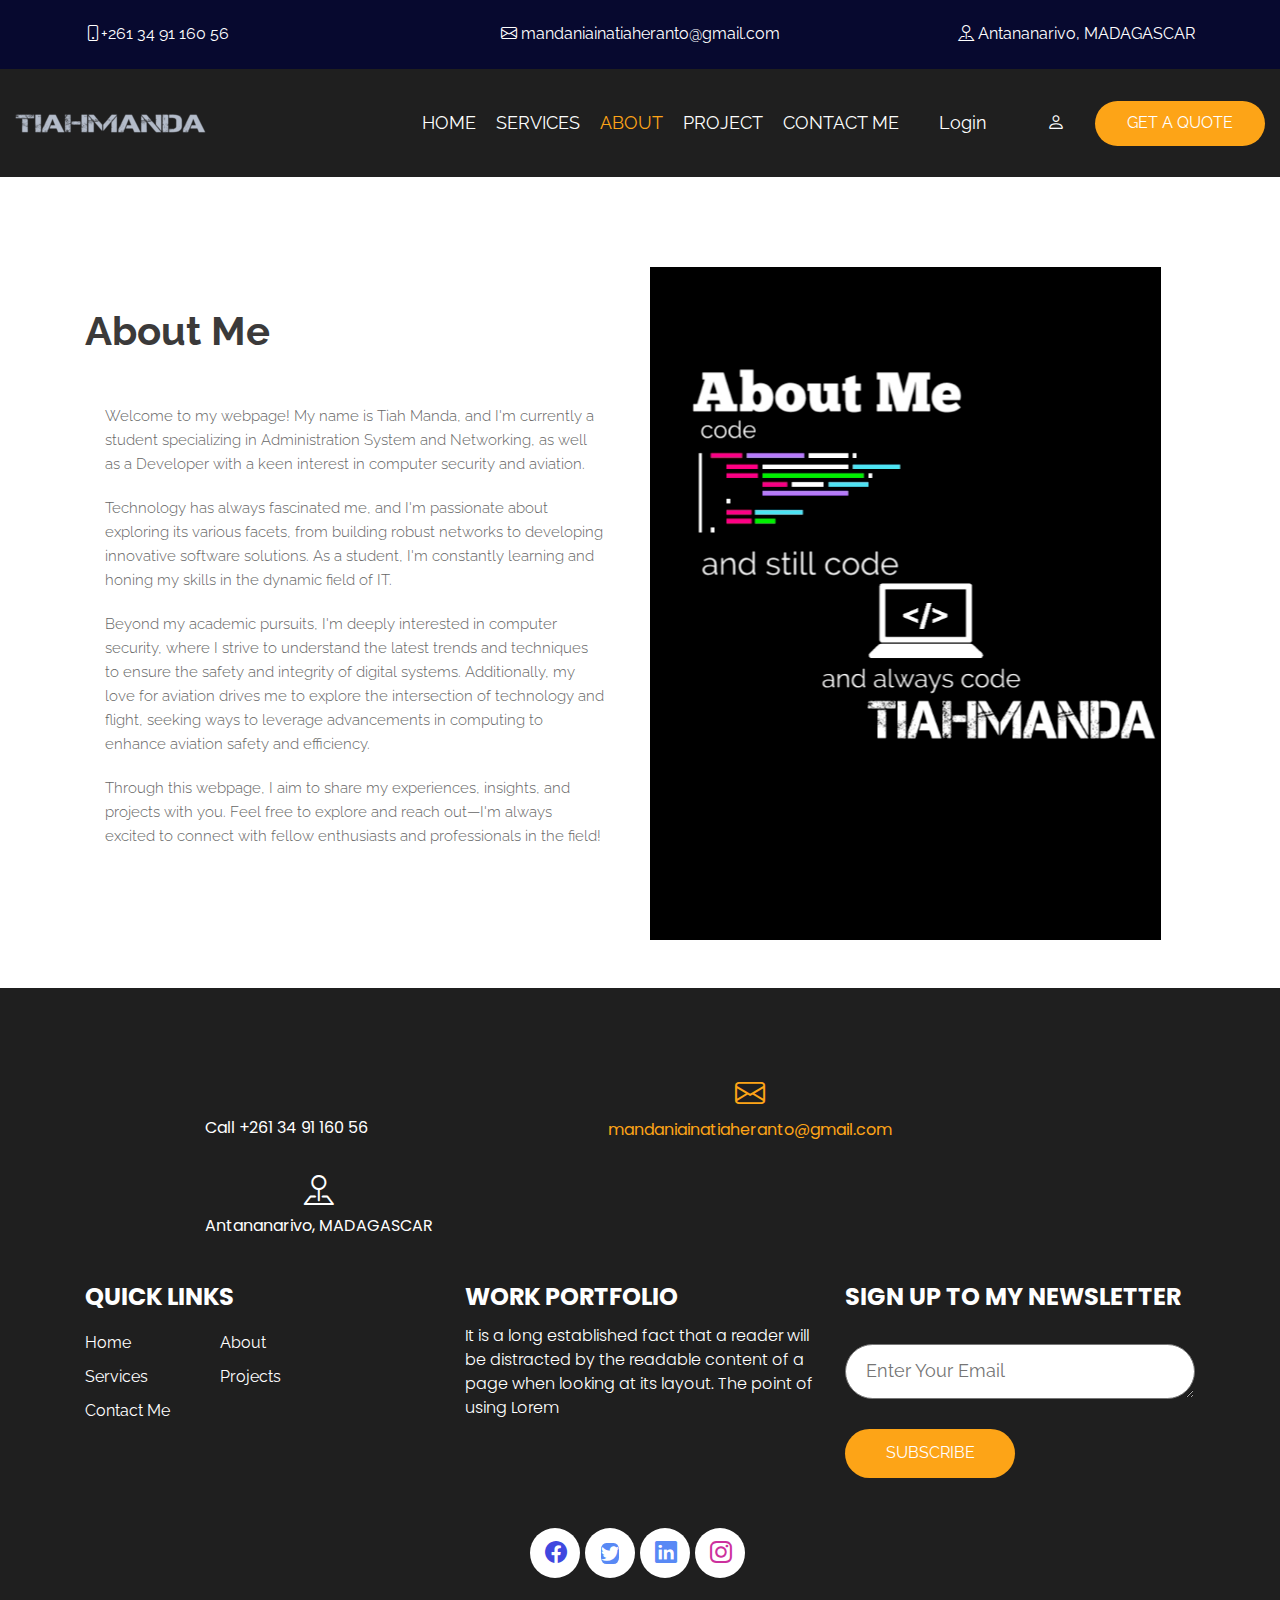
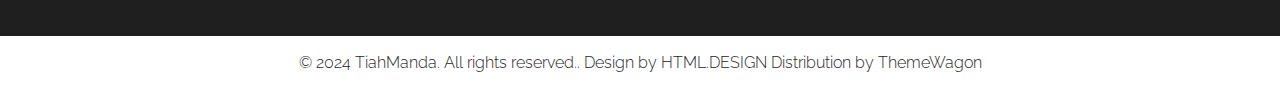
==== commit 8e060c70: "modification detail contenant 3*" ====
--- a/about.html
+++ b/about.html
@@ -137,8 +137,6 @@
                            <li><a href="about.html">About</a></li>
                            <li><a href="services.html">Services</a></li>
                            <li><a href="projects.html">Projects</a></li>
-                           <li><a href="testimonial.html">Testimonial</a></li>
-                           <li><a href="blog.html">Blog</a></li>
                            <li><a href="contact.html">Contact Me</a></li>
                         </ul>
                      </div>
